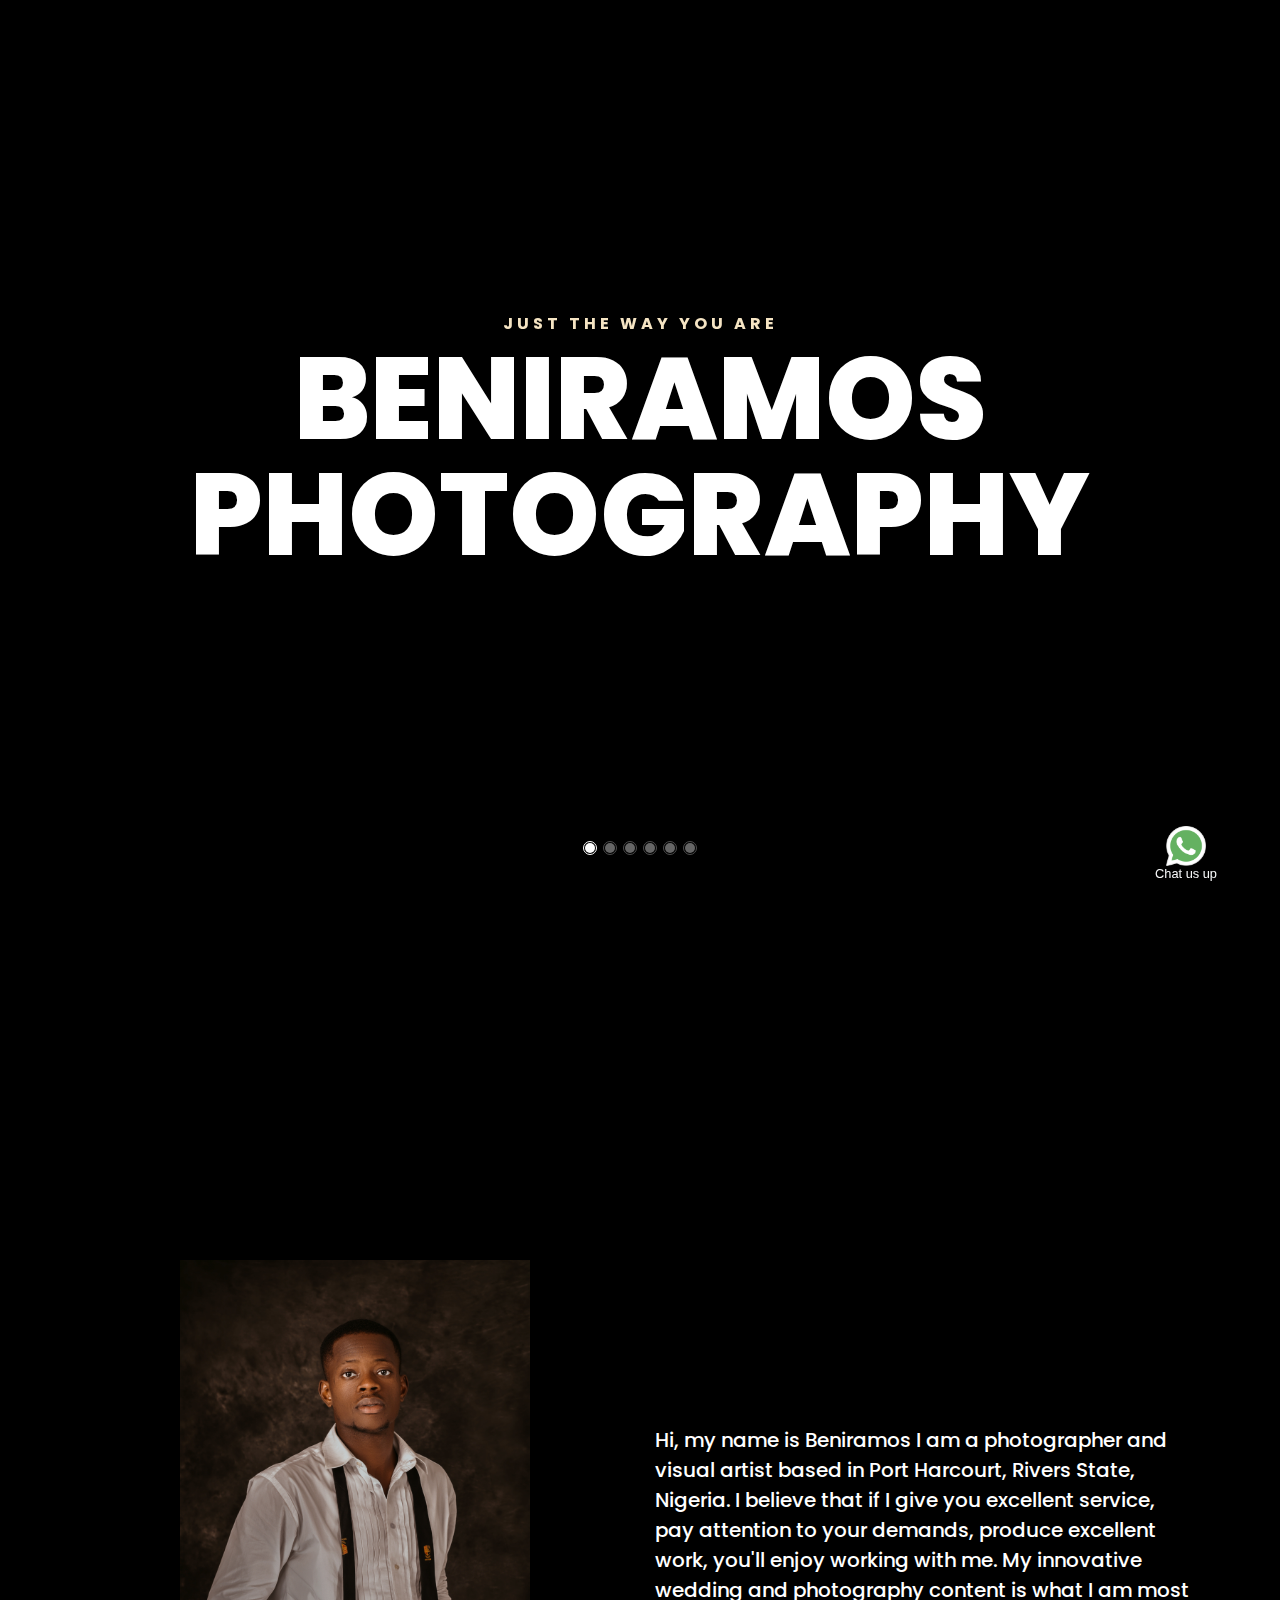
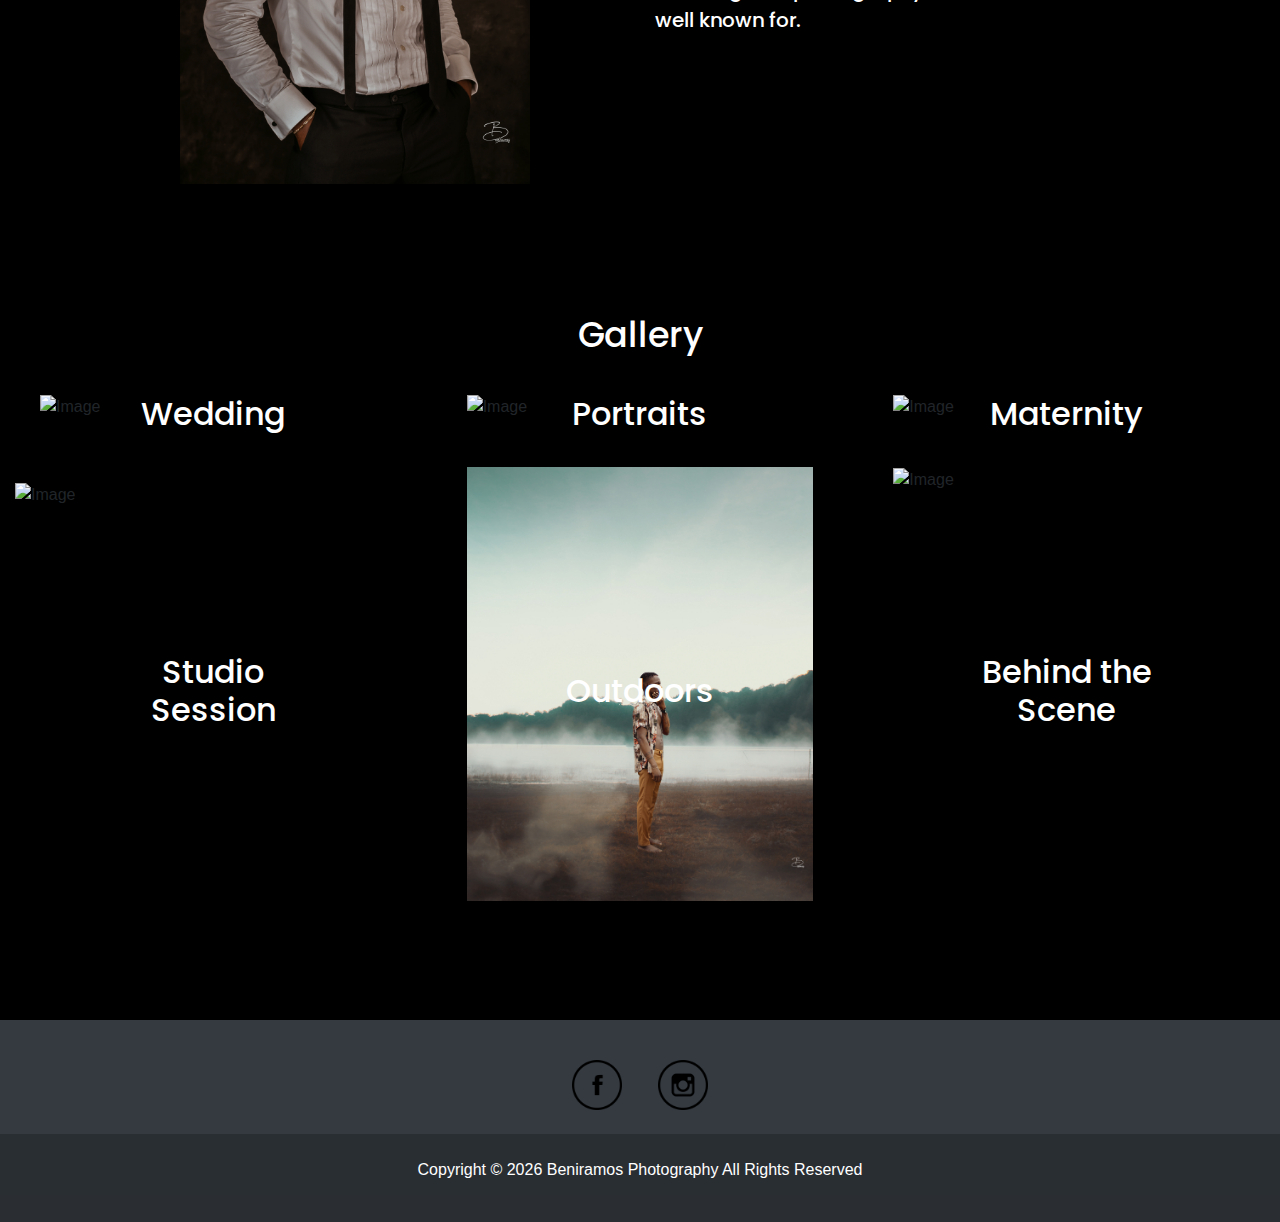
==== index.html @ 34fc5693 "first commit" ====
<!doctype html>
<html lang="en">

<head>
  <title>Beniramos Photography</title>
  <meta charset="utf-8">
  <meta name="viewport" content="width=device-width, initial-scale=1, shrink-to-fit=no">

  <link rel="shortcut icon" href="./images/logo.png" type="image/x-icon">

  <link href="https://fonts.googleapis.com/css?family=Poppins:300,400,500,600,700,800,900" rel="stylesheet">

  <link rel="stylesheet" href="css/owl.carousel.min.css">
  <link rel="stylesheet" href="css/owl.theme.default.min.css">
  <link rel="stylesheet" href="https://cdnjs.cloudflare.com/ajax/libs/ionicons/4.5.6/css/ionicons.min.css">
  <link rel="stylesheet" href="css/style.css">
  <link rel="stylesheet" href="./css/bootstrap.min.css">
  <link rel="stylesheet" href="https://missisped.com.ng/css/fontawesome.css" />
</head>

<body style="background-color: black;">

    	<!-- ========================NAVBAR====================== -->
	<!-- <nav class="navbar bg-transparent fixed-top">
		<div class="container-fluid">
		  <a class="navbar-brand" href="./index2.html">
			<img src="./images/logo.png" alt="Bootstrap" width="80" >
		  </a>
	
		  <a href="./index.html" style="font-size: 20px; font-weight: bolder; color: white;">First Version</a>
		</div>
	  </nav> -->

<!-- =======================HERO SLIDER=========================== -->

  <div class="home-slider owl-carousel js-fullheight">
    <div class="slider-item js-fullheight" style="background-image:url(images/IMG_7102.jpg);">
      <div class="overlay"></div>
      <div class="container">
        <div class="row no-gutters slider-text js-fullheight align-items-center justify-content-center">
          <div class="col-md-12 ftco-animate">
            <div class="text w-100 text-center">
              <h2>Just The way you are</h2>
              <h1 class="mb-3">Beniramos Photography</h1>
            </div>
          </div>
        </div>
      </div>
    </div>

    <div class="slider-item js-fullheight" style="background-image:url(images/IMG_8932.jpg);">
      <div class="overlay"></div>
      <div class="container">
        <div class="row no-gutters slider-text js-fullheight align-items-center justify-content-center">
          <div class="col-md-12 ftco-animate">
            <div class="text w-100 text-center">
              <h2>Unique as you</h2>
              <h1 class="mb-3">Beniramos Photography</h1>
            </div>
          </div>
        </div>
      </div>
    </div>

    <div class="slider-item js-fullheight" style="background-image:url(images/IMG_0725cc.jpg);">
      <div class="overlay"></div>
      <div class="container">
        <div class="row no-gutters slider-text js-fullheight align-items-center justify-content-center">
          <div class="col-md-12 ftco-animate">
            <div class="text w-100 text-center">
              <h2>We give you the best look</h2>
              <h1 class="mb-3">Beniramos Photography</h1>
            </div>
          </div>
        </div>
      </div>
    </div>

    <div class="slider-item js-fullheight" style="background-image:url(images/IMG_0524.jpg);">
      <div class="overlay"></div>
      <div class="container">
        <div class="row no-gutters slider-text js-fullheight align-items-center justify-content-center">
          <div class="col-md-12 ftco-animate">
            <div class="text w-100 text-center">
              <h2>Just The way you are</h2>
              <h1 class="mb-3">Beniramos Photography</h1>
            </div>
          </div>
        </div>
      </div>
    </div>

    <div class="slider-item js-fullheight" style="background-image:url(images/_AN_7228.jpg);">
      <div class="overlay"></div>
      <div class="container">
        <div class="row no-gutters slider-text js-fullheight align-items-center justify-content-center">
          <div class="col-md-12 ftco-animate">
            <div class="text w-100 text-center">
              <h2>We give you the best look</h2>
              <h1 class="mb-3">Beniramos Photography</h1>
            </div>
          </div>
        </div>
      </div>
    </div>

    <div class="slider-item js-fullheight" style="background-image:url(images/IMG_9773.jpg);">
      <div class="overlay"></div>
      <div class="container">
        <div class="row no-gutters slider-text js-fullheight align-items-center justify-content-center">
          <div class="col-md-12 ftco-animate">
            <div class="text w-100 text-center">
              <h2>Unique as you</h2>
              <h1 class="mb-3">Beniramos Photography</h1>
            </div>
          </div>
        </div>
      </div>
    </div>

  </div>

  <!-- ==========ABOUT============== -->

  <div class="container  about">

    <div class="row dflex justify-content-center">
      <div class="col-sm text-center d-img">

        <img src="./images/b1 (4).jpg" alt="" class="img-fluid about-img">
      </div>

      <div class="col-sm d-text">
        <h5 class="about-text">
          Hi, my name is Beniramos

          I am a photographer and visual artist based in Port Harcourt, Rivers State, Nigeria.

          I believe that if I give you excellent service, pay attention to your demands, produce excellent work, you'll
          enjoy working with me. My innovative wedding and photography content is what I am most well known for.
        </h5>
      </div>
    </div>

  </div>



  <!-- ==================GALLERY====================== -->



  <div id="gallery" class="section lb gallery-section gallery-section2">
    <div class="container">
        <div class="section-title  section-title2 text-center">
            <h3>Gallery</h3>
            
        </div>

    </div>


  <div class="container-fluid" >
    <div class="row">
      <div class="col-lg-4">
        <a href="./wedding.html" class="btn  py-2 px-4">
        <div class="image-wrap-2">
          <div class="image-info">
            <h2 class="mb-3">Wedding</h2>
          
          </div>
          <img src="./images/pre-wedding/IMG_7102.jpg" alt="Image" class="img-fluid">
        </div>
      </a>
      </div>

      
      <div class="col-lg-4">
        <a href="./portraits.html" class="btn  py-2 px-4">
        <div class="image-wrap-2">
          <div class="image-info">
            <h2 class="mb-3">Portraits</h2>
        
          </div>
          <img src="./images/portraits/2.jpg" alt="Image" class="img-fluid">
        </div>
      </a>
      </div>






      <div class="col-lg-4">
        <a href="./maternity.html" class="btn  py-2 px-4">
        <div class="image-wrap-2">
          <div class="image-info">
            <h2 class="mb-3">Maternity</h2>
     
          </div>
          <img src="./images/_AN_7228.jpg" alt="Image" class="img-fluid">
        </div>
      </a>
      </div>



      <div class="col-lg-4">
        <a href="./studio.html" class="btn  py-2 px-4"></a>
        <div class="image-wrap-2">
          <div class="image-info">
            <h2 class="mb-3">Studio Session</h2>
           
          </div>
          <img src="./images/studio session/IMG_0056.jpg" alt="Image" class="img-fluid">
        </div>
      </a>
      </div>

      <div class="col-lg-4">
        <a href="./outdoor.html" class="btn  py-2 px-4">
        <div class="image-wrap-2">
          <div class="image-info">
            <h2 class="mb-3">Outdoors</h2>
          
          </div>
          <img src="./images/outdoor/main1.jpg" alt="Image" class="img-fluid">
        </div>
      </a>
      </div>

      <div class="col-lg-4">
        <a href="./behindscene.html" class="btn  py-2 px-4">
        <div class="image-wrap-2">
          <div class="image-info">
            <h2 class="mb-3">Behind the Scene</h2>
          
          </div>
          <img src="./images/behind the scene/IMG_0544.jpg" alt="Image" class="img-fluid">
        </div>
      </a>
      </div>

      <!-- <div class="col-lg-4">
        <div class="image-wrap-2">
          <div class="image-info">
            <h2 class="mb-3">Travel</h2>
            <a href="single.html" class="btn  py-2 px-4">More Photos</a>
          </div>
          <img src="theimg/img_7.jpg" alt="Image" class="img-fluid">
        </div>
      </div>

      <div class="col-lg-4">
        <div class="image-wrap-2">
          <div class="image-info">
            <h2 class="mb-3">People</h2>
            <a href="single.html" class="btn btn-outline-white py-2 px-4">More Photos</a>
          </div>
          <img src="theimg/img_3.jpg" alt="Image" class="img-fluid">
        </div>
      </div>

      <div class="col-lg-4">
        <div class="image-wrap-2">
          <div class="image-info">
            <h2 class="mb-3">Architecture</h2>
            <a href="single.html" class="btn btn-outline-white py-2 px-4">More Photos</a>
          </div>
          <img src="theimg/img_4.jpg" alt="Image" class="img-fluid">
        </div>
      </div> -->

    </div>
  </div>


<!-- =======================FOOTER=============================== -->

<footer class="bg-dark">

	<div class="contact text-center">

	<a href="https://www.facebook.com/BeniramosDeC.E.O/" style="margin-right: 2rem;" target="_blank"><img src="./images/facebook.png" alt="Facebook" class="social"></a>
	   <a href="https://www.instagram.com/beniramosphotography/" target="_blank"> <img src="./images/instagram.png" alt="Instagram" class="social"></a>
	</div>

	<div class="container-fluid text-center p-4 mt-4" style="background-color: rgba(0, 0, 0, 0.2);">
		<p class="text-white">Copyright &copy;
			<script>document.write(new Date().getFullYear())</script> Beniramos Photography All Rights Reserved
		</p>

	</div>
</footer>

<!-- Whatsapp -->
<a href="https://wa.me/2347034440738" class="shadow btn rounded-circle whatsapp" target="_blank">
	<img src="./images/whatsapp (1).png" alt="whatsapp" class="mb-3" >
	<p class="text-light mt-4 pt-2"><small>Chat us up</small></p>
  </a>











<script>
	document.addEventListener("contextmenu", function (e){
  e.preventDefault();
}, false)
</script>




  <script src="./js/bootstrap.bundle.min.js"></script>
  <script src="js/jquery.min.js"></script>
  <script src="js/popper.js"></script>
  <script src="js/bootstrap.min.js"></script>

  <script src="js/owl.carousel.min.js"></script>
  <script src="js/main.js"></script>
  

  <script src="js/all.js"></script>
	<!-- Camera Slider -->
	<!-- <script src="js/jquery.mobile.customized.min.js"></script>
	<script src="js/jquery.easing.1.3.js"></script> -->
	<script src="js/parallaxie.js"></script>
	<!-- <script src="js/jquery.appear.min.js"></script>
	<script src="js/skill.bars.jquery.js"></script>
	<script src="js/responsiveslides.min.js"></script> -->
	<!-- Contact form JavaScript -->
	<!-- <script src="js/jqBootstrapValidation.js"></script>
	<script src="js/contact_me.js"></script> -->
	<!-- ALL PLUGINS -->
	<!-- <script src="js/jquery.fatNav.min.js"></script>
	<script src="js/menu-overlay.js"></script> -->
	<script src="js/custom.js"></script>
	<!-- <script src="js/zepto.min.js"></script> -->
	<!-- <script src="js/imagesloaded.pkgd.min.js"></script> -->

</body>

</html>
---- css/style.css ----
:root {
  --blue: #007bff;
  --indigo: #6610f2;
  --purple: #6f42c1;
  --pink: #e83e8c;
  --red: #dc3545;
  --orange: #fd7e14;
  --yellow: #ffc107;
  --green: #28a745;
  --teal: #20c997;
  --cyan: #17a2b8;
  --white: #fff;
  --gray: #6c757d;
  --gray-dark: #343a40;
  --primary: #007bff;
  --secondary: #6c757d;
  --success: #28a745;
  --info: #17a2b8;
  --warning: #ffc107;
  --danger: #dc3545;
  --light: #f8f9fa;
  --dark: #343a40;
  --breakpoint-xs: 0;
  --breakpoint-sm: 576px;
  --breakpoint-md: 768px;
  --breakpoint-lg: 992px;
  --breakpoint-xl: 1200px;
  --font-family-sans-serif: -apple-system, BlinkMacSystemFont, "Segoe UI", Roboto, "Helvetica Neue", Arial, "Noto Sans", sans-serif, "Apple Color Emoji", "Segoe UI Emoji", "Segoe UI Symbol", "Noto Color Emoji";
  --font-family-monospace: SFMono-Regular, Menlo, Monaco, Consolas, "Liberation Mono", "Courier New", monospace; }

*,
*::before,
*::after {
  -webkit-box-sizing: border-box;
  box-sizing: border-box; }

html {
  font-family: sans-serif;
  line-height: 1.15;
  -webkit-text-size-adjust: 100%;
  -webkit-tap-highlight-color: rgba(0, 0, 0, 0); }

article, aside, figcaption, figure, footer, header, hgroup, main, nav, section {
  display: block; }

body {
  margin: 0;
  font-family: -apple-system, BlinkMacSystemFont, "Segoe UI", Roboto, "Helvetica Neue", Arial, "Noto Sans", sans-serif, "Apple Color Emoji", "Segoe UI Emoji", "Segoe UI Symbol", "Noto Color Emoji";
  font-size: 1rem;
  font-weight: 400;
  line-height: 1.5;
  color: #212529;
  text-align: left;
  background-color: black; }

[tabindex="-1"]:focus {
  outline: 0 !important; }

hr {
  -webkit-box-sizing: content-box;
  box-sizing: content-box;
  height: 0;
  overflow: visible; }

h1, h2, h3, h4, h5, h6 {
  margin-top: 0;
  margin-bottom: 0.5rem; }

p {
  margin-top: 0;
  margin-bottom: 1rem; }

abbr[title],
abbr[data-original-title] {
  text-decoration: underline;
  -webkit-text-decoration: underline dotted;
  text-decoration: underline dotted;
  cursor: help;
  border-bottom: 0;
  text-decoration-skip-ink: none; }

address {
  margin-bottom: 1rem;
  font-style: normal;
  line-height: inherit; }

ol,
ul,
dl {
  margin-top: 0;
  margin-bottom: 1rem; }

ol ol,
ul ul,
ol ul,
ul ol {
  margin-bottom: 0; }

dt {
  font-weight: 700; }

dd {
  margin-bottom: .5rem;
  margin-left: 0; }

blockquote {
  margin: 0 0 1rem; }

b,
strong {
  font-weight: bolder; }

small {
  font-size: 80%; }

sub,
sup {
  position: relative;
  font-size: 75%;
  line-height: 0;
  vertical-align: baseline; }

sub {
  bottom: -.25em; }

sup {
  top: -.5em; }

a {
  color: #007bff;
  text-decoration: none;
  background-color: transparent; }
  a:hover {
    color: #0056b3;
    text-decoration: underline; }

a:not([href]):not([tabindex]) {
  color: inherit;
  text-decoration: none; }
  a:not([href]):not([tabindex]):hover, a:not([href]):not([tabindex]):focus {
    color: inherit;
    text-decoration: none; }
  a:not([href]):not([tabindex]):focus {
    outline: 0; }

pre,
code,
kbd,
samp {
  font-family: SFMono-Regular, Menlo, Monaco, Consolas, "Liberation Mono", "Courier New", monospace;
  font-size: 1em; }

pre {
  margin-top: 0;
  margin-bottom: 1rem;
  overflow: auto; }

figure {
  margin: 0 0 1rem; }

img {
  vertical-align: middle;
  border-style: none; }

svg {
  overflow: hidden;
  vertical-align: middle; }

table {
  border-collapse: collapse; }

caption {
  padding-top: 0.75rem;
  padding-bottom: 0.75rem;
  color: #6c757d;
  text-align: left;
  caption-side: bottom; }

th {
  text-align: inherit; }

label {
  display: inline-block;
  margin-bottom: 0.5rem; }

button {
  border-radius: 0; }

button:focus {
  outline: 1px dotted;
  outline: 5px auto -webkit-focus-ring-color; }

input,
button,
select,
optgroup,
textarea {
  margin: 0;
  font-family: inherit;
  font-size: inherit;
  line-height: inherit; }

button,
input {
  overflow: visible; }

button,
select {
  text-transform: none; }

select {
  word-wrap: normal; }

button,
[type="button"],
[type="reset"],
[type="submit"] {
  -webkit-appearance: button; }

.carousel {
  position: relative; }

.carousel.pointer-event {
  -ms-touch-action: pan-y;
  touch-action: pan-y; }

.carousel-inner {
  position: relative;
  width: 100%;
  overflow: hidden; }
  .carousel-inner::after {
    display: block;
    clear: both;
    content: ""; }

.carousel-item {
  position: relative;
  display: none;
  float: left;
  width: 100%;
  margin-right: -100%;
  -webkit-backface-visibility: hidden;
  backface-visibility: hidden;
  -webkit-transition: -webkit-transform 0.6s ease-in-out;
  transition: -webkit-transform 0.6s ease-in-out;
  -o-transition: transform 0.6s ease-in-out;
  transition: transform 0.6s ease-in-out;
  transition: transform 0.6s ease-in-out, -webkit-transform 0.6s ease-in-out; }
  @media (prefers-reduced-motion: reduce) {
    .carousel-item {
      -webkit-transition: none;
      -o-transition: none;
      transition: none; } }

.carousel-item.active,
.carousel-item-next,
.carousel-item-prev {
  display: block; }

.carousel-item-next:not(.carousel-item-left),
.active.carousel-item-right {
  -webkit-transform: translateX(100%);
  -ms-transform: translateX(100%);
  transform: translateX(100%); }

.carousel-item-prev:not(.carousel-item-right),
.active.carousel-item-left {
  -webkit-transform: translateX(-100%);
  -ms-transform: translateX(-100%);
  transform: translateX(-100%); }

.carousel-fade .carousel-item {
  opacity: 0;
  -webkit-transition-property: opacity;
  -o-transition-property: opacity;
  transition-property: opacity;
  -webkit-transform: none;
  -ms-transform: none;
  transform: none; }

.carousel-fade .carousel-item.active,
.carousel-fade .carousel-item-next.carousel-item-left,
.carousel-fade .carousel-item-prev.carousel-item-right {
  z-index: 1;
  opacity: 1; }

.carousel-fade .active.carousel-item-left,
.carousel-fade .active.carousel-item-right {
  z-index: 0;
  opacity: 0;
  -webkit-transition: 0s 0.6s opacity;
  -o-transition: 0s 0.6s opacity;
  transition: 0s 0.6s opacity; }
  @media (prefers-reduced-motion: reduce) {
    .carousel-fade .active.carousel-item-left,
    .carousel-fade .active.carousel-item-right {
      -webkit-transition: none;
      -o-transition: none;
      transition: none; } }

.carousel-control-prev,
.carousel-control-next {
  position: absolute;
  top: 0;
  bottom: 0;
  z-index: 1;
  display: -webkit-box;
  display: -ms-flexbox;
  display: flex;
  -webkit-box-align: center;
  -ms-flex-align: center;
  align-items: center;
  -webkit-box-pack: center;
  -ms-flex-pack: center;
  justify-content: center;
  width: 15%;
  color: #fff;
  text-align: center;
  opacity: 0.5;
  -webkit-transition: opacity 0.15s ease;
  -o-transition: opacity 0.15s ease;
  transition: opacity 0.15s ease; }
  @media (prefers-reduced-motion: reduce) {
    .carousel-control-prev,
    .carousel-control-next {
      -webkit-transition: none;
      -o-transition: none;
      transition: none; } }
  .carousel-control-prev:hover, .carousel-control-prev:focus,
  .carousel-control-next:hover,
  .carousel-control-next:focus {
    color: #fff;
    text-decoration: none;
    outline: 0;
    opacity: 0.9; }

.carousel-control-prev {
  left: 0; }

.carousel-control-next {
  right: 0; }

.carousel-control-prev-icon,
.carousel-control-next-icon {
  display: inline-block;
  width: 20px;
  height: 20px;
  background: no-repeat 50% / 100% 100%; }

.carousel-control-prev-icon {
  background-image: url("data:image/svg+xml,%3csvg xmlns='http://www.w3.org/2000/svg' fill='%23fff' viewBox='0 0 8 8'%3e%3cpath d='M5.25 0l-4 4 4 4 1.5-1.5-2.5-2.5 2.5-2.5-1.5-1.5z'/%3e%3c/svg%3e"); }

.carousel-control-next-icon {
  background-image: url("data:image/svg+xml,%3csvg xmlns='http://www.w3.org/2000/svg' fill='%23fff' viewBox='0 0 8 8'%3e%3cpath d='M2.75 0l-1.5 1.5 2.5 2.5-2.5 2.5 1.5 1.5 4-4-4-4z'/%3e%3c/svg%3e"); }

.carousel-indicators {
  position: absolute;
  right: 0;
  bottom: 0;
  left: 0;
  z-index: 15;
  display: -webkit-box;
  display: -ms-flexbox;
  display: flex;
  -webkit-box-pack: center;
  -ms-flex-pack: center;
  justify-content: center;
  padding-left: 0;
  margin-right: 15%;
  margin-left: 15%;
  list-style: none; }
  .carousel-indicators li {
    -webkit-box-sizing: content-box;
    box-sizing: content-box;
    -webkit-box-flex: 0;
    -ms-flex: 0 1 auto;
    flex: 0 1 auto;
    width: 30px;
    height: 3px;
    margin-right: 3px;
    margin-left: 3px;
    text-indent: -999px;
    cursor: pointer;
    background-color: #fff;
    background-clip: padding-box;
    border-top: 10px solid transparent;
    border-bottom: 10px solid transparent;
    opacity: .5;
    -webkit-transition: opacity 0.6s ease;
    -o-transition: opacity 0.6s ease;
    transition: opacity 0.6s ease; }
    @media (prefers-reduced-motion: reduce) {
      .carousel-indicators li {
        -webkit-transition: none;
        -o-transition: none;
        transition: none; } }
  .carousel-indicators .active {
    opacity: 1; }

.carousel-caption {
  position: absolute;
  right: 15%;
  bottom: 20px;
  left: 15%;
  z-index: 10;
  padding-top: 20px;
  padding-bottom: 20px;
  color: #fff;
  text-align: center; }

@-webkit-keyframes spinner-border {
  to {
    -webkit-transform: rotate(360deg);
    transform: rotate(360deg); } }

@keyframes spinner-border {
  to {
    -webkit-transform: rotate(360deg);
    transform: rotate(360deg); } }


body {
  font-family: "Poppins", Arial, sans-serif;
  font-size: 15px;
  line-height: 1.8;
  font-weight: normal; }

a {
  -webkit-transition: .3s all ease;
  -o-transition: .3s all ease;
  transition: .3s all ease;
  color: #3e64ff; }
  a:hover, a:focus {
    text-decoration: none !important;
    outline: none !important;
    -webkit-box-shadow: none;
    box-shadow: none; }

button {
  -webkit-transition: .3s all ease;
  -o-transition: .3s all ease;
  transition: .3s all ease; }
  button:hover, button:focus {
    text-decoration: none !important;
    outline: none !important;
    -webkit-box-shadow: none !important;
    box-shadow: none !important; }

h1, h2, h3, h4, h5,
.h1, .h2, .h3, .h4, .h5 {
  line-height: 1.5;
  font-weight: 400;
  font-family: "Poppins", Arial, sans-serif; }

.ftco-section {
  padding: 7em 0; }

.ftco-no-pt {
  padding-top: 0; }

.ftco-no-pb {
  padding-bottom: 0; }

.heading-section {
  font-size: 32px; }
  .heading-section small {
    font-size: 16px; }

.img {
  background-size: cover;
  background-repeat: no-repeat;
  background-position: center center; }

.owl-carousel {
  position: relative; }
  .owl-carousel .owl-item {
    opacity: 1; }
    .owl-carousel .owl-item.active {
      opacity: 1; }
  .owl-carousel .owl-dots {
    text-align: center; }
    .owl-carousel .owl-dots .owl-dot {
      width: 10px;
      height: 10px;
      margin: 5px;
      border-radius: 50%;
      background: #e6e6e6;
      position: relative; }
      .owl-carousel .owl-dots .owl-dot:after {
        position: absolute;
        top: -2px;
        left: -2px;
        right: 0;
        bottom: 0;
        width: 14px;
        height: 14px;
        content: '';
        border: 1px solid #4d4d4d;
        border-radius: 50%; }
      .owl-carousel .owl-dots .owl-dot:hover, .owl-carousel .owl-dots .owl-dot:focus {
        outline: none !important; }
      .owl-carousel .owl-dots .owl-dot.active {
        background: #b3b3b3; }
        .owl-carousel .owl-dots .owl-dot.active:after {
          border-color: #fff; }
  .owl-carousel.home-slider {
    position: relative;
    height: 650px;
    z-index: 0; }
    .owl-carousel.home-slider .slider-item {
      background-size:cover;
      background-repeat: no-repeat;
      background-position: center ;
      height: 650px;
      position: relative;
      z-index: 0; }
      @media (max-width: 1199.98px) {
        .owl-carousel.home-slider .slider-item {
          background-position: center center !important; } }
      .owl-carousel.home-slider .slider-item .overlay {
        position: absolute;
        top: 0;
        bottom: 0;
        left: 0;
        right: 0;
        background: #000;
        opacity: .3; }
      .owl-carousel.home-slider .slider-item .slider-text {
        height: 650px;
        position: relative; }
        .owl-carousel.home-slider .slider-item .slider-text .text {
          z-index: 0;
          color: rgba(255, 255, 255, 0.9); }
        .owl-carousel.home-slider .slider-item .slider-text h1 {
          font-size: 9vw;
          font-weight: 800;
          text-transform: uppercase;
          color: #fff;
          line-height: 1; }
          @media (max-width: 991.98px) {
            .owl-carousel.home-slider .slider-item .slider-text h1 {
              font-size: 50px; } }
        .owl-carousel.home-slider .slider-item .slider-text h2 {
          font-size: 16px;
          text-transform: uppercase;
          letter-spacing: 2px;
          font-family: "Poppins", Arial, sans-serif;
          font-weight: 700;
          color: white;
          color: #f5e4c3;
          display: inline-block;
          position: relative;
          letter-spacing: 4px; }
    .owl-carousel.home-slider .owl-nav {
      position: absolute;
      top: 50%;
      width: 100%; }
      .owl-carousel.home-slider .owl-nav .owl-prev,
      .owl-carousel.home-slider .owl-nav .owl-next {
        position: absolute;
        -webkit-transform: translateY(-50%);
        -ms-transform: translateY(-50%);
        transform: translateY(-50%);
        outline: none !important;
        -webkit-transition: 0.3s;
        -o-transition: 0.3s;
        transition: 0.3s;
        opacity: 0; }
        @media (prefers-reduced-motion: reduce) {
          .owl-carousel.home-slider .owl-nav .owl-prev,
          .owl-carousel.home-slider .owl-nav .owl-next {
            -webkit-transition: none;
            -o-transition: none;
            transition: none; } }
        .owl-carousel.home-slider .owl-nav .owl-prev span:before,
        .owl-carousel.home-slider .owl-nav .owl-next span:before {
          font-size: 30px;
          color: rgba(255, 255, 255, 0.5);
          -webkit-transition: 0.3s;
          -o-transition: 0.3s;
          transition: 0.3s; }
          @media (prefers-reduced-motion: reduce) {
            .owl-carousel.home-slider .owl-nav .owl-prev span:before,
            .owl-carousel.home-slider .owl-nav .owl-next span:before {
              -webkit-transition: none;
              -o-transition: none;
              transition: none; } }
        .owl-carousel.home-slider .owl-nav .owl-prev:hover span:before, .owl-carousel.home-slider .owl-nav .owl-prev:focus span:before,
        .owl-carousel.home-slider .owl-nav .owl-next:hover span:before,
        .owl-carousel.home-slider .owl-nav .owl-next:focus span:before {
          color: #fff; }
      .owl-carousel.home-slider .owl-nav .owl-prev {
        left: 0;
        margin-left: 0; }
      .owl-carousel.home-slider .owl-nav .owl-next {
        right: 0;
        margin-right: 0; }
    .owl-carousel.home-slider:hover .owl-nav .owl-prev,
    .owl-carousel.home-slider:hover .owl-nav .owl-next {
      opacity: 1; }
    .owl-carousel.home-slider:hover .owl-nav .owl-prev {
      margin-left: 50px; }
    .owl-carousel.home-slider:hover .owl-nav .owl-next {
      margin-right: 50px; }
    .owl-carousel.home-slider .owl-dots {
      position: absolute;
      left: 0;
      right: 0;
      bottom: 40px;
      width: 100%;
      text-align: center; }
      @media (max-width: 767.98px) {
        .owl-carousel.home-slider .owl-dots {
          bottom: 5px; } }
      .owl-carousel.home-slider .owl-dots .owl-dot {
        width: 10px;
        height: 10px;
        margin: 5px;
        border-radius: 50%;
        background: rgba(255, 255, 255, 0.4); }
        .owl-carousel.home-slider .owl-dots .owl-dot.active {
          background: #fff; }

.owl-carousel.owl-drag .owl-item {
  -ms-touch-action: pan-y;
  touch-action: pan-y; }


  @media (min-width: 992px){
    .slider-item{
      height: 850px !important;
    }
  }

  @media (max-width: 450px){
    .mb-3{
      font-size: 30px !important;
    }
  }

  .about{
    margin-top:   60px;
  }
  
  .about-text{
    color: white;
    padding-top: 15px;
  }

@media (min-width:320px) and (max-width: 991px){
.about-img{
  width: 320px;
}
}

  @media (min-width: 992px){
    .about{
      margin-top:   360px;
    }
    .about-img{
    width: 350px !important;
    /* height: 300px !important; */
   }
   .about-text{
    margin-top: 150px;
    line-height: 30px;
   }
  }











  
.icon-wrapper {
  position: relative;
  cursor: pointer;
  display: block;
  z-index: 1;
}

.icon-wrapper i {
  width: 75px;
  height: 75px;
  text-align: center;
  line-height: 75px;
  font-size: 28px;
  background-color: #f2f3f5;
  color: #1f1f1f;
  margin-top: 0;
}

.small-icons.icon-wrapper:hover i,
.small-icons.icon-wrapper:hover i:hover,
.small-icons.icon-wrapper i {
  width: auto !important;
  height: auto !important;
  line-height: 1 !important;
  padding: 0 !important;
  color: #e3e3e3 !important;
  background-color: transparent !important;
  background: none !important;
  margin-right: 10px !important;
  vertical-align: middle;
  font-size: 24px !important;
}

.small-icons.icon-wrapper h3 {
  font-size: 18px;
  padding-bottom: 5px;
}

.small-icons.icon-wrapper p {
  padding: 0;
  margin: 0;
}

.icon-wrapper h3 {
  font-size: 21px;
  padding: 0 0 15px;
  margin: 0;
}

.icon-wrapper p {
  margin-bottom: 0;
  padding-left: 95px;
}

.icon-wrapper p small {
  display: block;
  color: #999;
  margin-top: 10px;
  text-transform: none;
  font-weight: 600;
  font-size: 16px;
}

.icon-wrapper p small:after {
  content: "\f105";
  font-family: FontAwesome;
  margin-left: 5px;
  font-size: 11px;
}


/*------------------------------------------------------------------
  MESSAGE BOXES
-------------------------------------------------------------------*/



.event_dit{
margin-top: 20px;
}
.event_dit ul {
float: left;
width: 100%;
padding-bottom: 15px;
margin-bottom: 0px;
position: relative;
line-height: 12px;
}
.event_dit ul li{
float: left;
position: relative;
}

.event_dit ul li a{
padding: 0px 5px;
font-size: 14px;
line-height: 25px;
transition: all 0.3s ease-in-out;
-webkit-transition: all 0.3s ease-in-out;
-moz-transition: all 0.3s ease-in-out;
-o-transition: all 0.3s ease-in-out;
-moz-transition: all 0.3s ease-in-out;
}

.event_dit ul li a:hover{
color: #333333;
}

.service-widget h3 {
  font-size: 21px;
  color: #ffffff;
  padding: 20px 0 12px;
  margin: 0;
}

.participate-wrap figure{
overflow: hidden;
position: relative;
}
.participate-wrap figure::before{
background-color: #333333;
content: "";
position: absolute;
border-radius: 100%;
top: 0px;
left: 0px;
right: 0px;
bottom: 0px;
margin: auto;
width: 0px;
height: 0px;
opacity: 0.7;
transition: all 0.3s ease-in-out;
-webkit-transition: all 0.3s ease-in-out;
-moz-transition: all 0.3s ease-in-out;
-o-transition: all 0.3s ease-in-out;
-moz-transition: all 0.3s ease-in-out;
}

.participate-wrap figure figcaption{
position: absolute;
width: 100%;
top: 0px;
text-align: center;
margin-top: -20px;
opacity: 0;
transition: all 0.3s ease-in-out;
-webkit-transition: all 0.3s ease-in-out;
-moz-transition: all 0.3s ease-in-out;
-o-transition: all 0.3s ease-in-out;
-moz-transition: all 0.3s ease-in-out;
}

.participate-wrap figure figcaption .global-radius{
background: #ffffff;
width: 38px;
height: 38px;
display: inline-block;
text-align: center;
line-height: 38px;
}

.participate-wrap:hover figure::before{
width: 100%;
height: 100%;
border-radius: 0px;
}

.participate-wrap:hover figure figcaption {
top: 50%;
opacity: 1;
}

.service-widget h3 a,
.section.wb .service-widget h3,
.section.lb .service-widget h3 {
  color: #1f1f1f;
}

.service-widget p {
  margin-bottom: 0;
  padding-bottom: 0;
}

.message-box h4 {
  text-transform: uppercase;
  padding: 0;
  margin: 0 0 5px;
  font-weight: 600;
  letter-spacing: 0.5px;
  font-size: 15px;
  color: #999;
}

.message-box h2 {
  font-size: 38px;
  font-weight: 600;
  padding: 0 0 10px;
  margin: 0;
  line-height: 62px;
  margin-top: 0;
  text-transform: none;
}

.message-box .lead {
  padding-top: 10px;
font-size: 16px;
font-style: italic;
color: #999;
padding-bottom: 10px;
padding-left: 15px;
}

.post-media {
  position: relative;
}

.post-media img {
  width: 100%;
}

.post-media_pp{
overflow: hidden;
position: relative;
}

.service-widget{
margin-bottom: 30px;
}

.hover-up{
background: #076799;
}

.service-widget .post-media_pp .hover-up{
padding: 30px;
position: absolute;
left: 110%;
width: 100%;
top: 0;
height: 100%;
transition: all .35s ease-in-out;
opacity: 0;
}
.service-widget .post-media_pp:hover .hover-up{
opacity: 1;
left: 0;
}

.section.wb .hover-up h3{
font-size: 32px;
color: #ffffff;
}

.section.wb .hover-up p{
color: #cccccc;
}

.playbutton {
  position: absolute;
  color: #ffffff !important;
  top: 40%;
  font-size: 60px;
  z-index: 12;
  left: 0;
  right: 0;
  text-align: center;
  margin: -20px auto;
}

.hoverbutton {
  background-color: #333333;
  position: absolute;
  color: #ffffff !important;
  top: 70%;
  font-size: 21px;
  z-index: 12;
  left: 0;
  opacity: 0;
  right: 0;
  width: 50px;
  height: 50px;
  line-height: 50px;
  text-align: center;
  margin: -20px auto;
}

.service-widget:hover .hoverbutton {
  opacity: 1;
}

hr.hr1 {
  position: relative;
  margin: 60px 0;
  border: 1px dashed #f2f3f5;
}

hr.hr2 {
  position: relative;
  margin: 17px 0;
  border: 1px dashed #f2f3f5;
}

hr.hr3 {
  position: relative;
  margin: 25px 0 30px 0;
  border: 1px dashed #f2f3f5;
}

hr.invis {
  border-color: transparent;
}

hr.invis1 {
  margin: 10px 0;
  border-color: transparent;
}

.section.parallax hr.hr1 {
  border-color: rgba(255, 255, 255, 0.1);
}

.sep1 {
  display: block;
  position: absolute;
  content: '';
  width: 40px;
  height: 40px;
  bottom: -20px;
  left: 50%;
  margin-left: -14px;
  background-color: #1f1f1f;
  -ms-transform: rotate(45deg);
  -webkit-transform: rotate(45deg);
  transform: rotate(45deg);
  z-index: 1;
}

.sep2 {
  display: block;
  position: absolute;
  content: '';
  width: 40px;
  height: 40px;
  top: -20px;
  left: 50%;
  margin-left: -14px;
  background-color: #1f1f1f;
  -ms-transform: rotate(45deg);
  -webkit-transform: rotate(45deg);
  transform: rotate(45deg);
  z-index: 1;
}


/* Divider Styles */

.divider-wrapper {
  width: 100%;
  box-shadow: 0 5px 14px rgba(0, 0, 0, 0.1);
  height: 540px;
  margin: 0 auto;
  position: relative;
}

.divider-wrapper:hover {
  cursor: none;
}

.divider-bar {
  position: absolute;
  width: 10px;
  left: 50%;
  top: -10px;
  bottom: -15px;
}

.code-wrapper {
  border: 1px solid #ffffff;
  display: block;
  overflow: hidden;
  width: 100%;
  height: 100%;
  position: relative;
  background: url("uploads/code.jpg") no-repeat;
}

.design-wrapper {
  overflow: hidden;
  position: absolute;
  top: 0;
  left: 0;
  right: 0;
  bottom: 0;
  -webkit-transform: translateX(50%);
  transform: translateX(50%);
}

.design-image {
  display: block;
  width: 100%;
  height: 100%;
  position: relative;
  -webkit-transform: translateX(-50%);
  transform: translateX(-50%);
  background: url("uploads/design.jpg") no-repeat;
}

.filter-button-group{
border-radius: 0px;
margin: 10px 0px;
display: inline-block;
}

.filter-button-group button.active{
background: #f54d4d;
color: #fff;

}

.filter-button-group button{
color: #333;
letter-spacing: 1px;
text-transform: uppercase;
font-weight: bolder;
font-size: 10px;
cursor: pointer;
background: #fff;
padding: 10px 30px;
border: none;
border-radius: 20px;
}

.filter-button-group button:hover{
background: #333333;
color: #ffffff;
}

.gallery-single{
margin: 30px 15px;;
}

.gallery-single{
  text-align: center;
  overflow: hidden;
  position: relative;
border: 2px solid gray;
border-radius: 20px;
}
.gallery-single img{
  width: 100%;
  height: auto;
  transform: scale(1.6);
  transition: all 0.3s ease 0s;
}
.gallery-single:hover img{
  filter: grayscale(100%);
  transform: scale(1.2);
}
.gallery-single .box-content{
  width: 100%;
  height: 100%;
  position: absolute;
  top: 0;
  left: 0;
  z-index: 2;
  transition: all 0.2s ease 0s;
}
.gallery-single:before,
.gallery-single:after,
.gallery-single .box-content:before,
.gallery-single .box-content:after{
  content: "";
  width: 100%;
  height: 25%;
  background: linear-gradient(to right,rgba(0,0,0,0.9),rgba(0,0,0,0.7),transparent,rgba(0,0,0,0.7),rgba(0,0,0,0.9));
  z-index: 1;
  position: absolute;
  top: 0;
  left: 0;
  transition: all 0.3s ease 0s;
}
.gallery-single:before{ transform: translateX(100%); }
.gallery-single:after{
  height: 25.1%;
  top: 25%;
  transform: translateX(-100%);
  transition-delay: 0.05s;
}
.gallery-single .box-content:before{
  top: 50%;
  transform: translateX(100%);
  transition-delay: 0.1s;
}
.gallery-single .box-content:after{
  top: 75%;
  transform: translateX(-100%);
  transition-delay: 0.15s;
}
.gallery-single:hover:before,
.gallery-single:hover:after,
.gallery-single:hover .box-content:before,
.gallery-single:hover .box-content:after{ transform: translateX(0); }
.gallery-single .inner-content{
  padding: 7px 0;
  text-align: right;
  position: absolute;
  bottom: 10px;
  right: 20px;
  z-index: 2;
  transition: all 0.3s ease 0s;
}
.gallery-single .title{
  font-size: 22px;
  font-weight: 700;
  color: #f54d4d;
  letter-spacing: 1px;
  text-transform: uppercase;
  margin: 0 0 3px 0;
  opacity: 0;
  transform: translateY(150px);
  transition: all 0.4s ease 0s;
}
.gallery-single .post{
  display: inline-block;
  padding: 0 5px;
  font-size: 16px;
  font-style: normal;
  color: #fff;
  opacity: 0;
  transform: translateY(50px);
  transition: all 0.4s ease 0s;
}
.gallery-single:hover .title,
.gallery-single:hover .post{
  opacity: 1;
  transform: translate(0, 0);
}
.gallery-single .icon{
  padding: 0;
  margin: 0;
  list-style: none;
  position: absolute;
  top: -200px;
  left: 10px;
  z-index: 2;
  transition: all 0.4s ease 0.2s;
}
.gallery-single:hover .icon{ top: 15px; }
.gallery-single .icon li a{
  display: block;
  width: 40px;
  height: 40px;
  line-height: 40px;
  background: #f9ba1f;
  font-size: 20px;
  color: #fff;
  margin-bottom: 10px;
  position: relative;
  transition: all 0.3s ease 0s;
}
.gallery-single .icon li a:hover{
  text-decoration: none;
  border-radius: 30%;
  background: #fff;
  color: #faac01;
}
@media only screen and (max-width:990px){
  .gallery-single{ margin-bottom: 30px; }
}
@media only screen and (max-width:479px){
  .gallery-single .title{ font-size: 18px }
}




.post-box .date{
display: inline-block;
position: absolute;
top: 15px;
right: 15px;
background: #333333;
color: #fff;
padding: 10px 15px;
text-align: center;
}

.post-thumb{
position: relative;
}

.post-box{
-webkit-box-shadow: 0px 5px 35px 0px rgba(148, 146, 245, 0.15);
box-shadow: 0px 5px 35px 0px rgba(148, 146, 245, 0.15);
background: #ffffff;
}

.post-box:hover .post-thumb::before{
opacity: .6;
-webkit-transform: translateY(0);
transform: translateY(0);
}


.post-box .post-thumb::before{
content: "";
position: absolute;
top: 0;
right: 0;
bottom: 0;
left: 0;
background-color: rgba(51, 51, 51, 0.80);
opacity: 0;
-webkit-transition: all .5s;
transition: all .5s;
-webkit-transform: translateY(10px);
transform: translateY(10px);
}

.post-info{
padding: 0px 15px 40px 15px;
background: #ffffff;
text-align: left;
margin-top: 40px;
}

.post-info p{
margin: 0px;
}

.post-info h4{
font-size: 20px;
font-weight: 700;
}

.post-info ul{
display: block;
text-align: center;
margin-bottom: 15px;
}
.post-info ul li{
display: inline-block;
text-align: center;
}


.isotope-item {
  z-index: 2;
  padding: 0;
}

.isotope-hidden.isotope-item {
  pointer-events: none;
  z-index: 1;
}

.isotope,
.isotope .isotope-item {

  -webkit-transition-duration: 0.8s;
  -moz-transition-duration: 0.8s;
  transition-duration: 0.8s;
}

.isotope {
  -webkit-transition-property: height, width;
  -moz-transition-property: height, width;
  transition-property: height, width;
}

.isotope .isotope-item {
  -webkit-transition-property: -webkit-transform, opacity;
  -moz-transition-property: -moz-transform, opacity;
  transition-property: transform, opacity;
}


.section-title h3{
  color: white;
}

.gallery-section{
  margin-top: 130px;
}

.social{
  width: 50px !important;
}

footer{
  margin-top: 80px;
  padding-top: 40px;
}


.whatsapp{
  position: fixed;
  width: 8rem;
  height: 3rem;
  right: 1.875rem;
  bottom: 1.875rem;
  z-index: 9999;
}
.whatsapp img {
  color: #fff;
  width: 40px;
  position: absolute;
  top: 50%;
  left: 50%;
  transform: translate(-50%, -50%);
}


@media (min-width: 320px) and (max-width: 991px){
  .filter-button-group button{
    margin-top: 10px;
  }
}

@media (min-width: 992px){
  .filter-button-group button{
    font-size: 12px;
  }
}



/* ==================FOR THE OTHER SAMPLE===================== */

.section-title2  h3{
  font-size: 35px;
  margin-bottom: 30px;
}


.btn-outline-white {
  border-color: #fff !important;
  color: red !important;
  font-weight: bolder;
  border-width: 2px;
  text-transform: uppercase;
  font-size: 11px;
  letter-spacing: .1em; }
  .btn-outline-white:hover {
    background: #fff;
    color: #000; }


.image-wrap-2 {
  display: block;
  overflow: hidden;
  top: 0;
  left: 0;
  margin-bottom: 30px; }
  .image-wrap-2:before {
    position: absolute;
    content: "";
    left: 0;
    right: 0;
    bottom: 0;
    top: 0;
    z-index: 1;
    background: rgba(0, 0, 0, 0);
    -webkit-transition: .3s all ease;
    -o-transition: .3s all ease;
    transition: .3s all ease; }
  .image-wrap-2 img {
    /* filter: url(filters.svg#grayscale); Firefox 3.5+ */
    /* filter: gray; */
    /* IE5+ */
    /* -webkit-filter: grayscale(1); */
    /* Webkit Nightlies & Chrome Canary */
    -webkit-transition: all .1s ease-in-out; }
  .image-wrap-2:hover img {
    filter: none;
    -webkit-filter: grayscale(0);
    -webkit-transform: scale(1.01); }
  .image-wrap-2 .image-info {
    text-align: center;
    position: absolute;
    top: 50%;
    left: 50%;
    z-index: 2;
    -webkit-transform: translate(-50%, -50%);
    -ms-transform: translate(-50%, -50%);
    transform: translate(-50%, -50%); }
    .image-wrap-2 .image-info h2 {
      color: #fff; }
  .image-wrap-2:hover:before {
    background: rgba(0, 0, 0, 0.4);
    content: ""; }



    @media (min-width: 320px) and (max-width: 768px){
      .image-wrap-2 img {
        filter: none;
        -webkit-filter:none;
      }
    }

    .col-sm-6{
      margin-top: 20px;
    }

    .d-nav-link{
      border: 2px solid transparent;
    }

    .d-nav-link:hover{
      border-bottom: 2px solid red;
    }

    /* .navbar-toggle{
      background-color: transparent;
      background-image: none;
      border: 1px solid transparent;
  }
    .navbar-toggle .icon-bar {
      background-color: #fff !important;
  } */

/*  */


.col-sm-6 img{
  border-radius: 20px !important;
  border: 2px solid gray;
}
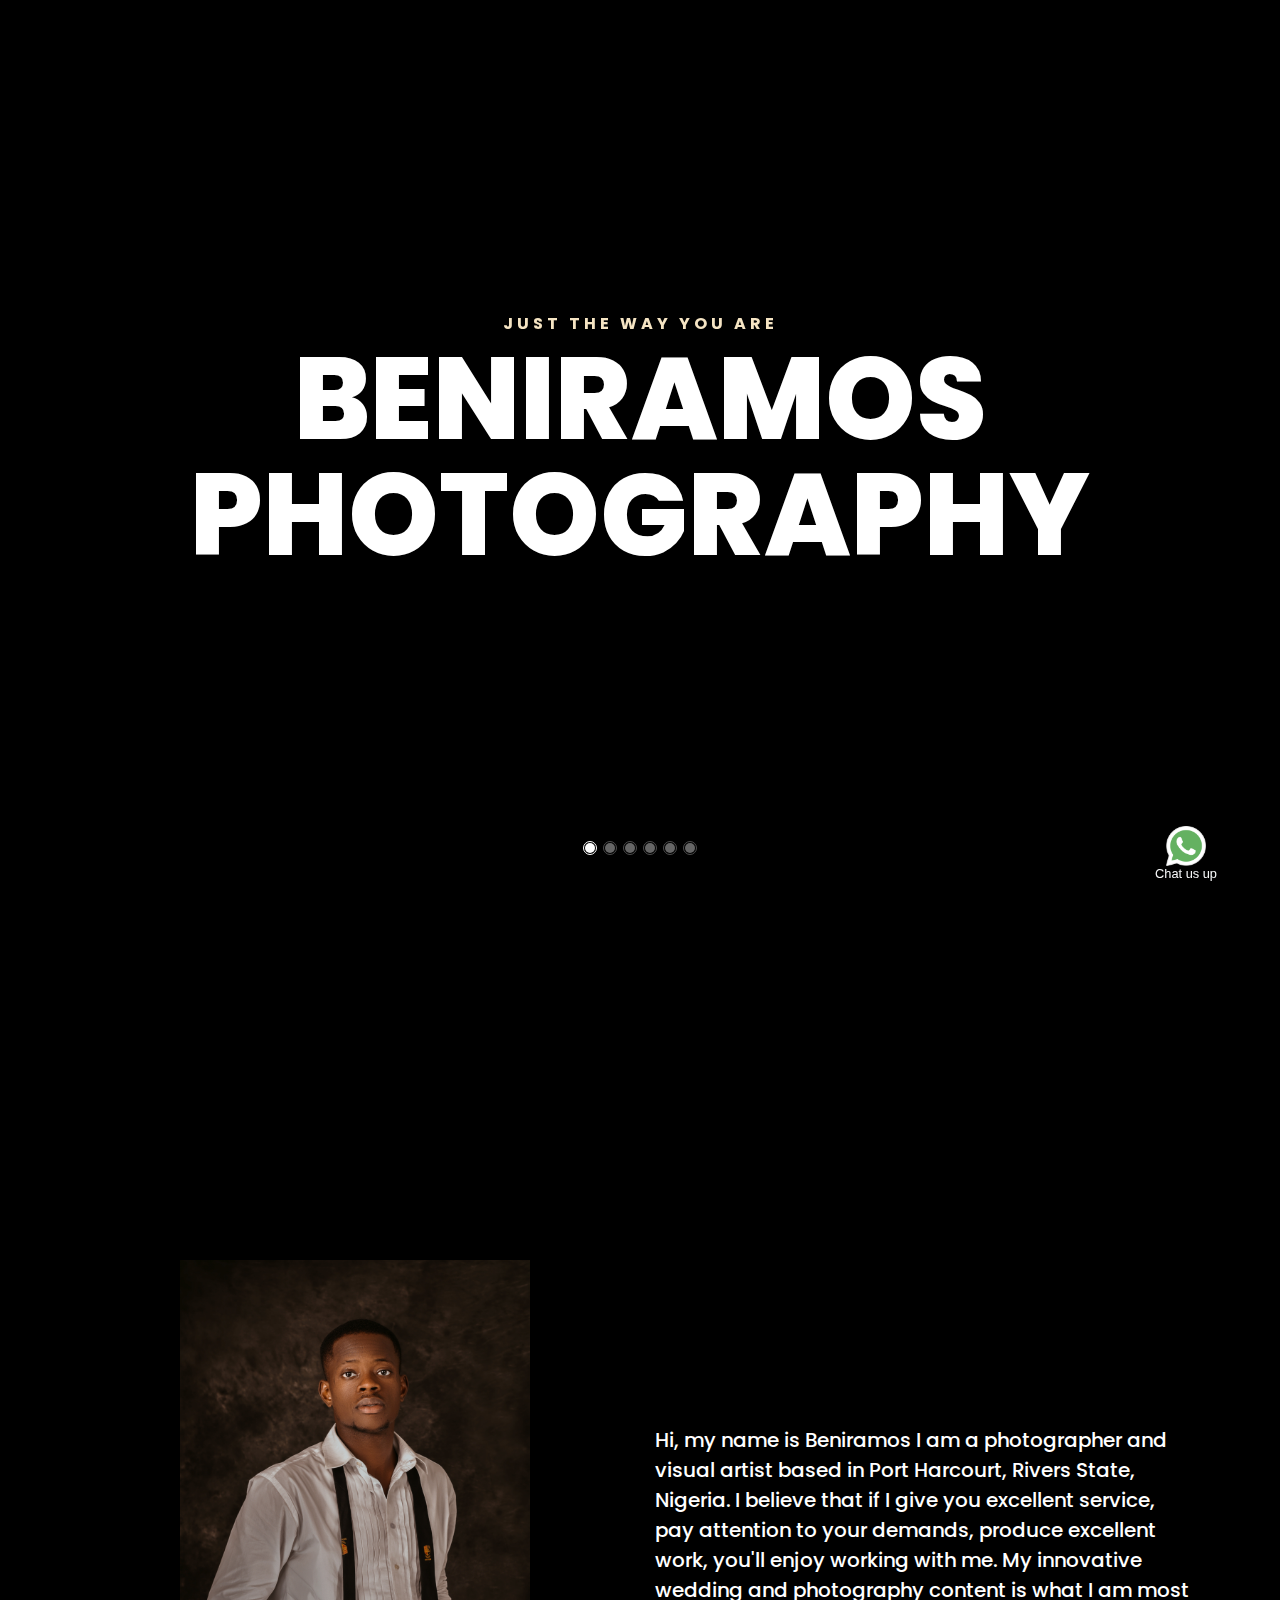
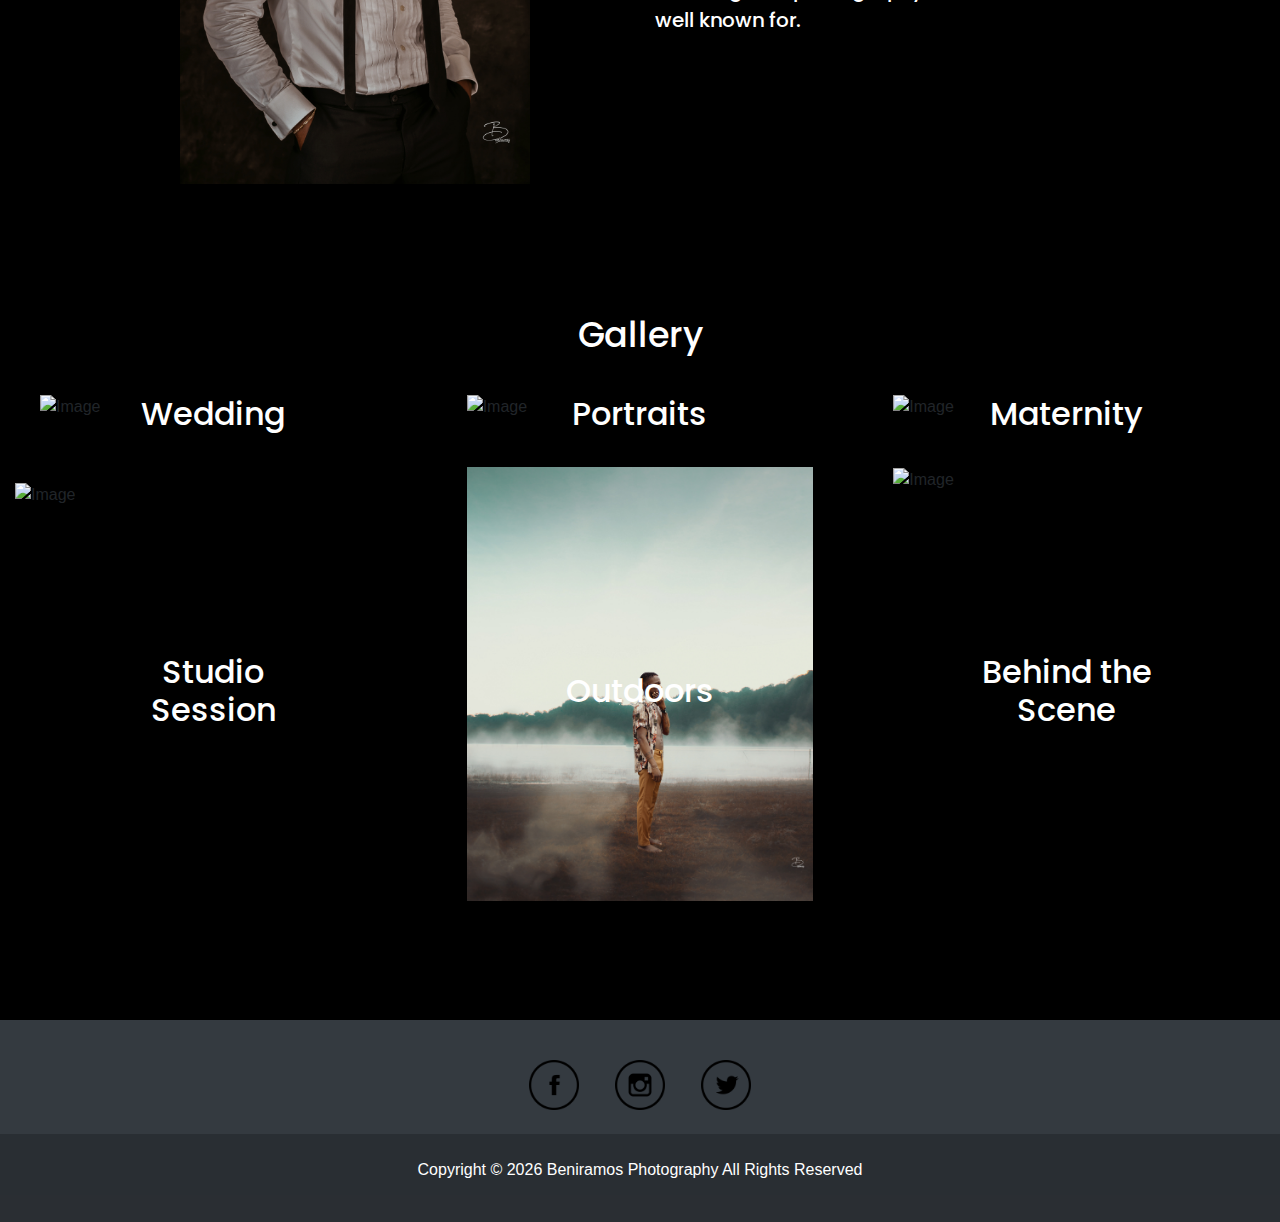
==== commit 73eb6e51: "changes made to footer" ====
--- a/index.html
+++ b/index.html
@@ -282,9 +282,10 @@
 
 	<div class="contact text-center">
 
-	<a href="https://www.facebook.com/BeniramosDeC.E.O/" style="margin-right: 2rem;" target="_blank"><img src="./images/facebook.png" alt="Facebook" class="social"></a>
-	   <a href="https://www.instagram.com/beniramosphotography/" target="_blank"> <img src="./images/instagram.png" alt="Instagram" class="social"></a>
-	</div>
+    <a href="https://www.facebook.com/BeniramosDeC.E.O/" style="margin-right: 2rem;" target="_blank"><img src="./images/facebook.png" alt="Facebook" class="social"></a>
+       <a href="https://www.instagram.com/beniramosphotography/" style="margin-right: 2rem;"  target="_blank"> <img src="./images/instagram.png" alt="Instagram" class="social"></a>
+       <a href="#" > <img src="./images/twitter.png" alt="Instagram" class="social"></a>
+    </div>
 
 	<div class="container-fluid text-center p-4 mt-4" style="background-color: rgba(0, 0, 0, 0.2);">
 		<p class="text-white">Copyright &copy;
